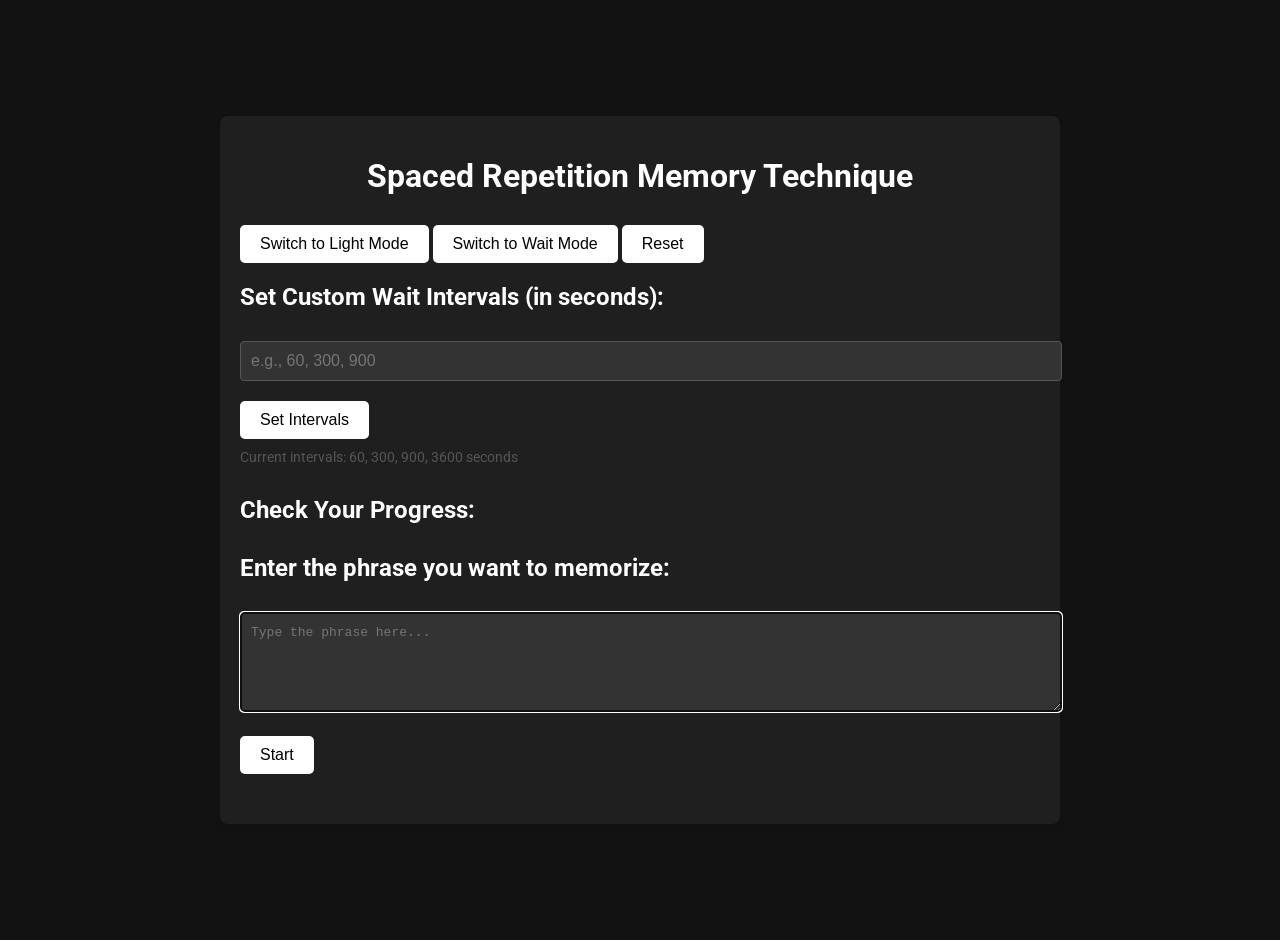
==== index.html @ c5025cfc "display the progress Add a new feature to display the progress of the sentence." ====
<!DOCTYPE html>
<html lang="en">
<head>
    <meta charset="UTF-8">
    <meta name="viewport" content="width=device-width, initial-scale=1.0">
    <title>Spaced Repetition Memory Technique</title>
    <link rel="stylesheet" href="styles.css"> <!-- Link to external CSS file -->
    <link href="https://fonts.googleapis.com/css2?family=Roboto:wght@400;500&display=swap" rel="stylesheet"> <!-- Google Font -->
</head>
<body>
    <div class="container">
        <h1>Spaced Repetition Memory Technique</h1>

        <!-- Dark Mode Toggle -->
        <button id="darkModeToggle" class="toggle-btn" onclick="toggleDarkMode()">Switch to Light Mode</button>

        <!-- Mode Toggle -->
        <button id="modeToggle" class="toggle-btn" onclick="toggleMode()">Switch to Wait Mode</button>

        <!-- Reset Button -->
        <button id="resetButton" class="action-btn" onclick="reset()">Reset</button>

        <!-- Section to set custom intervals -->
        <div id="intervalSection" class="section">
            <h2>Set Custom Wait Intervals (in seconds):</h2>
            <input type="text" id="intervalInput" placeholder="e.g., 60, 300, 900" class="input-field">
            <button onclick="setCustomIntervals()" class="action-btn">Set Intervals</button>
            <div id="currentIntervals" class="info-text">Current intervals: 60, 300, 900, 3600 seconds</div>

            <!-- Hidden content that shows on hover -->
            <div id="hiddenDisplay" class="hidden-display">
                Tip: Use shorter intervals for more frequent practice sessions, and longer intervals as you get more familiar with the material.
            </div>
        </div>
        
        <!-- Phrase-interval section with hidden display -->
        <div id="phrase-intervalSection" class="section">
            <h2>Check Your Progress:</h2>
            <div id="phraseHiddenDisplay" class="phrase-hidden-display"></div>
        </div>
        

        <!-- Section to input the phrase -->
        <div id="phraseSection" class="section">
            <h2>Enter the phrase you want to memorize:</h2>
            <!-- Changed from input to textarea for multiline support -->
            <textarea id="phraseInput" placeholder="Type the phrase here..." class="input-field" rows="4"></textarea>
            <button onclick="setPhrase()" class="action-btn">Start</button>
        </div>

        <!-- Memorization section -->
        <div id="memorySection" class="section" style="display: none;">
            <textarea id="myTextbox" oninput="checkAndClear()" placeholder="Type the phrase here..." class="input-field" rows="4"></textarea>
            <div id="counter" class="info-text">Text cleared 0 times.</div> <!-- Displays the counter -->
            <div id="timer" class="info-text">No wait mode.</div> <!-- Displays the timer -->
        </div>

        <!-- Overlay that blocks typing -->
        <div id="overlay">Waiting...</div> <!-- Displays the waiting message -->
    </div>

    <!-- Link to external JavaScript file -->
    <script src="script.js"></script>
</body>
</html>
---- styles.css ----
body {
    font-family: 'Roboto', sans-serif;
    background-color: #f4f4f9;
    color: #333;
    margin: 0;
    padding: 20px;
    display: flex;
    justify-content: center;
    align-items: center;
    min-height: 100vh;
}

.container {
    max-width: 800px;
    width: 100%;
    padding: 20px;
    background-color: #fff;
    border-radius: 8px;
    box-shadow: 0 4px 6px rgba(0, 0, 0, 0.1);
}

h1 {
    font-size: 2em;
    text-align: center;
    margin-bottom: 20px;
    color: #fff;
}

.section {
    margin-bottom: 30px;
}

.input-field {
    width: 100%;
    max-width: 100%;
    font-size: 1em;
    padding: 10px;
    margin-top: 10px;
    margin-bottom: 10px;
    border: 1px solid #ccc;
    border-radius: 4px;
    resize: vertical; /* Allow users to resize vertically */
}

/* Specific styling for textarea if needed */
textarea.input-field {
    height: auto; /* Allows the height to adjust based on content */
    line-height: 1.5; /* Improves readability */
}

.toggle-btn, .action-btn {
    background-color: #007bff;
    color: white;
    padding: 10px 20px;
    font-size: 1em;
    border: none;
    border-radius: 5px;
    cursor: pointer;
    margin-top: 10px;
    transition: background-color 0.3s;
}

.toggle-btn:hover, .action-btn:hover {
    background-color: #0056b3;
}

.info-text {
    font-size: 0.9em;
    color: #555;
    margin-top: 10px;
}

#overlay {
    position: fixed;
    top: 0;
    left: 0;
    width: 100%;
    height: 100%;
    background-color: rgba(255, 255, 255, 0.8);
    display: none;
    justify-content: center;
    align-items: center;
    font-size: 30px;
    transition: background-color 0.5s, color 0.5s;
    z-index: 10;
}

.dark-mode {
    background-color: #121212;
    color: #ffffff;
}

.dark-mode .container {
    background-color: #1f1f1f;
    color: #ffffff;
}

.dark-mode .input-field {
    background-color: #333333;
    color: #ffffff;
    border-color: #555555;
}

.dark-mode .toggle-btn, .dark-mode .action-btn {
    background-color: #ffffff;
    color: #000000;
}

.dark-mode #overlay {
    background-color: rgba(18, 18, 18, 0.8);
    color: #ffffff;
}

.hidden-display {
    display: none; /* Initially hide the element */
    margin-top: 15px;
    padding: 10px;
    background-color: #e7f3fe;
    border-left: 4px solid #007bff;
    color: #333;
    font-size: 0.9em;
    border-radius: 4px;
}

#intervalSection:hover .hidden-display {
    display: block; /* Show on hover */
}

.phrase-hidden-display {
    display: none; /* Initially hide the element */
    margin-top: 15px;
    padding: 10px;
    background-color: #e7f3fe;
    border-left: 4px solid #007bff;
    color: #333;
    font-size: 0.9em;
    border-radius: 4px;
}

#phrase-intervalSection:hover .phrase-hidden-display {
    display: block; /* Show on hover */
}
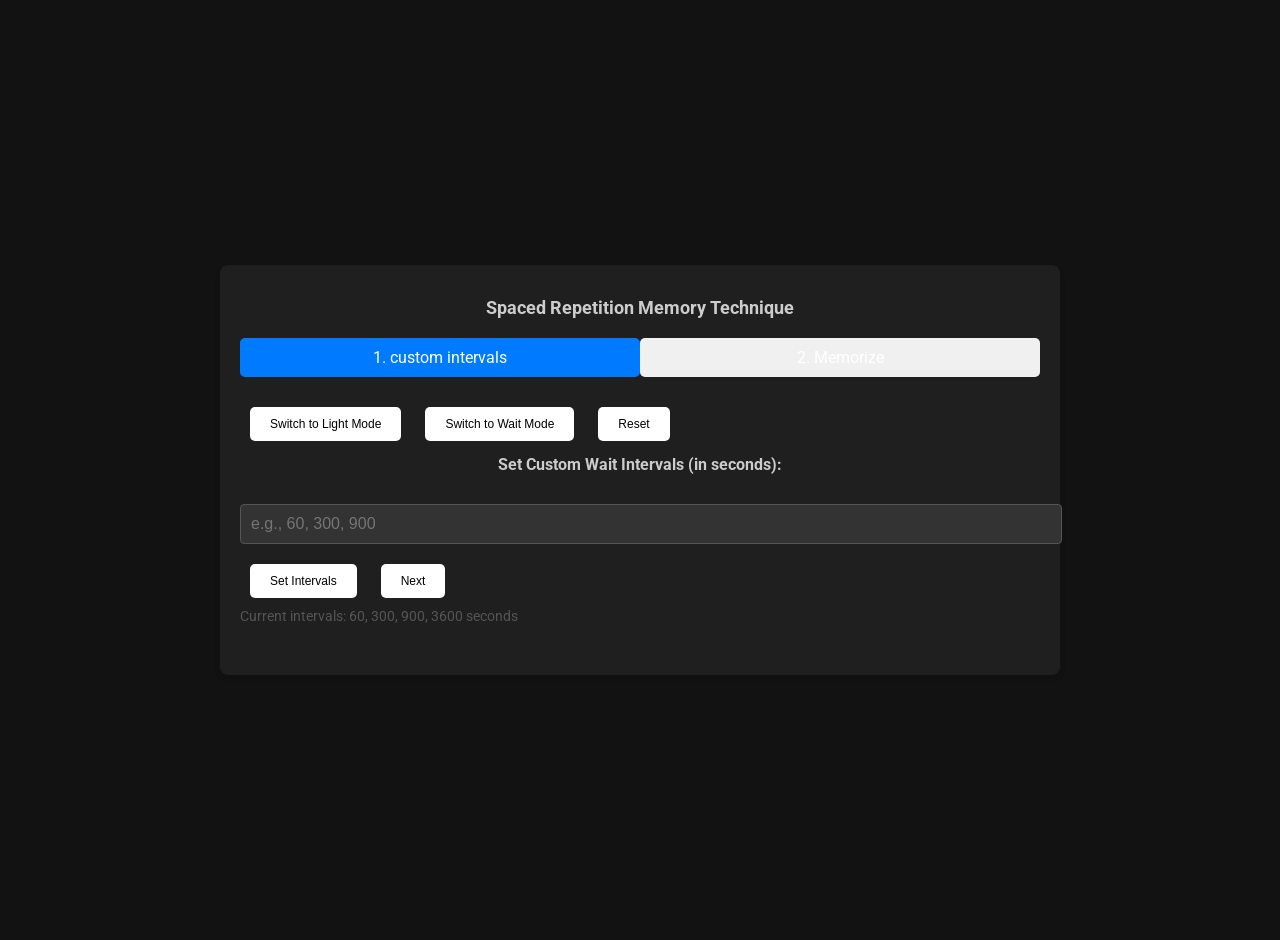
==== commit 924eb0a1: "improve thml improve usefull" ====
--- a/index.html
+++ b/index.html
@@ -11,6 +11,12 @@
     <div class="container">
         <h1>Spaced Repetition Memory Technique</h1>
 
+        <!-- Stepper Control -->
+        <div class="stepper">
+            <div class="step active" id="step1">1. custom intervals</div>
+            <div class="step" id="step2">2. Memorize</div>
+        </div>
+        
         <!-- Dark Mode Toggle -->
         <button id="darkModeToggle" class="toggle-btn" onclick="toggleDarkMode()">Switch to Light Mode</button>
 
@@ -20,43 +26,45 @@
         <!-- Reset Button -->
         <button id="resetButton" class="action-btn" onclick="reset()">Reset</button>
 
-        <!-- Section to set custom intervals -->
-        <div id="intervalSection" class="section">
-            <h2>Set Custom Wait Intervals (in seconds):</h2>
-            <input type="text" id="intervalInput" placeholder="e.g., 60, 300, 900" class="input-field">
-            <button onclick="setCustomIntervals()" class="action-btn">Set Intervals</button>
-            <div id="currentIntervals" class="info-text">Current intervals: 60, 300, 900, 3600 seconds</div>
 
-            <!-- Hidden content that shows on hover -->
-            <div id="hiddenDisplay" class="hidden-display">
-                Tip: Use shorter intervals for more frequent practice sessions, and longer intervals as you get more familiar with the material.
+        <!-- Step 1: Set Phrase -->
+        <div id="step1Content" class="step-content">
+            <!-- Section to set custom intervals -->
+            <div id="intervalSection" class="section">
+                <h2>Set Custom Wait Intervals (in seconds):</h2>
+                <input type="text" id="intervalInput" placeholder="e.g., 60, 300, 900" class="input-field">
+                <button onclick="setCustomIntervals()" class="action-btn">Set Intervals</button>
+                <button onclick="goToStep(2)" class="action-btn">Next</button>
+                <div id="currentIntervals" class="info-text">Current intervals: 60, 300, 900, 3600 seconds</div>
             </div>
+           
         </div>
-        
-        <!-- Phrase-interval section with hidden display -->
-        <div id="phrase-intervalSection" class="section">
-            <h2>Check Your Progress:</h2>
-            <div id="phraseHiddenDisplay" class="phrase-hidden-display"></div>
+        <!-- Step 2: Memorization -->
+        <div id="step2Content" class="step-content" style="display: none;">
+            <!-- Phrase-interval section with hidden display -->
+            <div id="phrase-intervalSection" class="section">
+                <h2>Check Your Progress:</h2>
+                <div id="phraseHiddenDisplay" class="phrase-hidden-display"></div>
+            </div>
+            <!-- Section to input the phrase -->
+            <div id="phraseSection" class="section">
+                <h2>Enter the phrase you want to memorize:</h2>
+                <!-- Changed from input to textarea for multiline support -->
+                <textarea id="phraseInput" placeholder="Type the phrase here..." class="input-field" rows="4"></textarea>
+                <button onclick="setPhrase()" class="action-btn">Start</button>
+                <button onclick="goToStep(1)" class="action-btn">Back</button>
+            </div>
+
+            <!-- Memorization section -->
+            <div id="memorySection" class="section" style="display: none;">
+                <div id="clock" class="info-text">Time: 00:00</div> <!-- Clock display -->
+                <textarea id="myTextbox" oninput="checkAndHighlight()" placeholder="Type the phrase here..." class="input-field" rows="8"></textarea>
+                <div id="counter" class="info-text">Text cleared 0 times.</div> <!-- Displays the counter -->
+                <div id="timer" class="info-text">No wait mode.</div> <!-- Displays the timer -->
+            </div>
+            <!-- Overlay that blocks typing -->
+            <div id="overlay">Waiting...</div> <!-- Displays the waiting message -->
         </div>
-        
-
-        <!-- Section to input the phrase -->
-        <div id="phraseSection" class="section">
-            <h2>Enter the phrase you want to memorize:</h2>
-            <!-- Changed from input to textarea for multiline support -->
-            <textarea id="phraseInput" placeholder="Type the phrase here..." class="input-field" rows="4"></textarea>
-            <button onclick="setPhrase()" class="action-btn">Start</button>
-        </div>
-
-        <!-- Memorization section -->
-        <div id="memorySection" class="section" style="display: none;">
-            <textarea id="myTextbox" oninput="checkAndClear()" placeholder="Type the phrase here..." class="input-field" rows="4"></textarea>
-            <div id="counter" class="info-text">Text cleared 0 times.</div> <!-- Displays the counter -->
-            <div id="timer" class="info-text">No wait mode.</div> <!-- Displays the timer -->
-        </div>
-
-        <!-- Overlay that blocks typing -->
-        <div id="overlay">Waiting...</div> <!-- Displays the waiting message -->
     </div>
 
     <!-- Link to external JavaScript file -->
--- a/styles.css
+++ b/styles.css
@@ -20,12 +20,18 @@
 }
 
 h1 {
-    font-size: 2em;
+    font-size: 18px;
     text-align: center;
     margin-bottom: 20px;
-    color: #fff;
+    color: #ccc;
 }
 
+h2 {
+    font-size: 16px;
+    text-align: center;
+    margin-bottom: 20px;
+    color: #ccc;
+}
 .section {
     margin-bottom: 30px;
 }
@@ -33,30 +39,26 @@
 .input-field {
     width: 100%;
     max-width: 100%;
+    height: 80%;
     font-size: 1em;
     padding: 10px;
     margin-top: 10px;
     margin-bottom: 10px;
     border: 1px solid #ccc;
     border-radius: 4px;
-    resize: vertical; /* Allow users to resize vertically */
-}
-
-/* Specific styling for textarea if needed */
-textarea.input-field {
-    height: auto; /* Allows the height to adjust based on content */
-    line-height: 1.5; /* Improves readability */
 }
 
 .toggle-btn, .action-btn {
     background-color: #007bff;
     color: white;
     padding: 10px 20px;
-    font-size: 1em;
+    font-size: 12px;
     border: none;
     border-radius: 5px;
     cursor: pointer;
     margin-top: 10px;
+    margin-left: 10px;
+    margin-right: 10px;
     transition: background-color 0.3s;
 }
 
@@ -139,4 +141,26 @@
 
 #phrase-intervalSection:hover .phrase-hidden-display {
     display: block; /* Show on hover */
-}+}
+
+.stepper {
+    display: flex;
+    justify-content: space-between;
+    margin-bottom: 20px;
+}
+
+.step {
+    width: 100%;
+    padding: 10px;
+    text-align: center;
+    background-color: #f0f0f0;
+    border-radius: 5px;
+    cursor: pointer;
+    transition: background-color 0.3s;
+}
+
+.step.active {
+    background-color: #007bff;
+    color: white;
+}
+
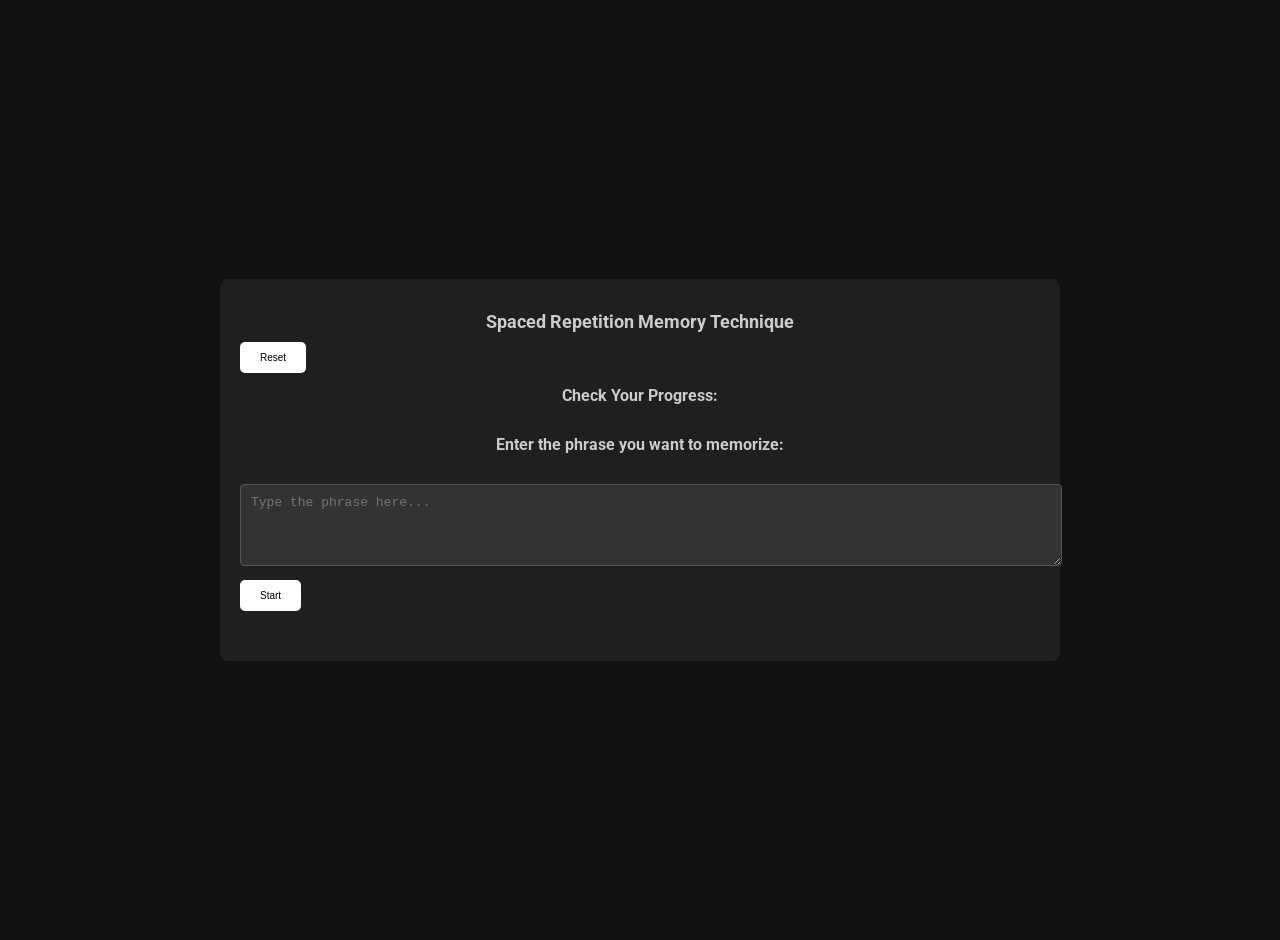
==== commit 307c9d28: "change ui fix ui." ====
--- a/index.html
+++ b/index.html
@@ -10,37 +10,11 @@
 <body>
     <div class="container">
         <h1>Spaced Repetition Memory Technique</h1>
-
-        <!-- Stepper Control -->
-        <div class="stepper">
-            <div class="step active" id="step1">1. custom intervals</div>
-            <div class="step" id="step2">2. Memorize</div>
-        </div>
-        
-        <!-- Dark Mode Toggle -->
-        <button id="darkModeToggle" class="toggle-btn" onclick="toggleDarkMode()">Switch to Light Mode</button>
-
-        <!-- Mode Toggle -->
-        <button id="modeToggle" class="toggle-btn" onclick="toggleMode()">Switch to Wait Mode</button>
-
         <!-- Reset Button -->
         <button id="resetButton" class="action-btn" onclick="reset()">Reset</button>
 
-
-        <!-- Step 1: Set Phrase -->
-        <div id="step1Content" class="step-content">
-            <!-- Section to set custom intervals -->
-            <div id="intervalSection" class="section">
-                <h2>Set Custom Wait Intervals (in seconds):</h2>
-                <input type="text" id="intervalInput" placeholder="e.g., 60, 300, 900" class="input-field">
-                <button onclick="setCustomIntervals()" class="action-btn">Set Intervals</button>
-                <button onclick="goToStep(2)" class="action-btn">Next</button>
-                <div id="currentIntervals" class="info-text">Current intervals: 60, 300, 900, 3600 seconds</div>
-            </div>
-           
-        </div>
         <!-- Step 2: Memorization -->
-        <div id="step2Content" class="step-content" style="display: none;">
+        <div id="step2Content" class="step-content" style="display: block;">
             <!-- Phrase-interval section with hidden display -->
             <div id="phrase-intervalSection" class="section">
                 <h2>Check Your Progress:</h2>
@@ -52,7 +26,6 @@
                 <!-- Changed from input to textarea for multiline support -->
                 <textarea id="phraseInput" placeholder="Type the phrase here..." class="input-field" rows="4"></textarea>
                 <button onclick="setPhrase()" class="action-btn">Start</button>
-                <button onclick="goToStep(1)" class="action-btn">Back</button>
             </div>
 
             <!-- Memorization section -->
--- a/styles.css
+++ b/styles.css
@@ -22,7 +22,7 @@
 h1 {
     font-size: 18px;
     text-align: center;
-    margin-bottom: 20px;
+    margin-bottom: 10px;
     color: #ccc;
 }
 
@@ -39,7 +39,7 @@
 .input-field {
     width: 100%;
     max-width: 100%;
-    height: 80%;
+    height: 100%;
     font-size: 1em;
     padding: 10px;
     margin-top: 10px;
@@ -52,13 +52,10 @@
     background-color: #007bff;
     color: white;
     padding: 10px 20px;
-    font-size: 12px;
+    font-size: 10px;
     border: none;
     border-radius: 5px;
     cursor: pointer;
-    margin-top: 10px;
-    margin-left: 10px;
-    margin-right: 10px;
     transition: background-color 0.3s;
 }
 
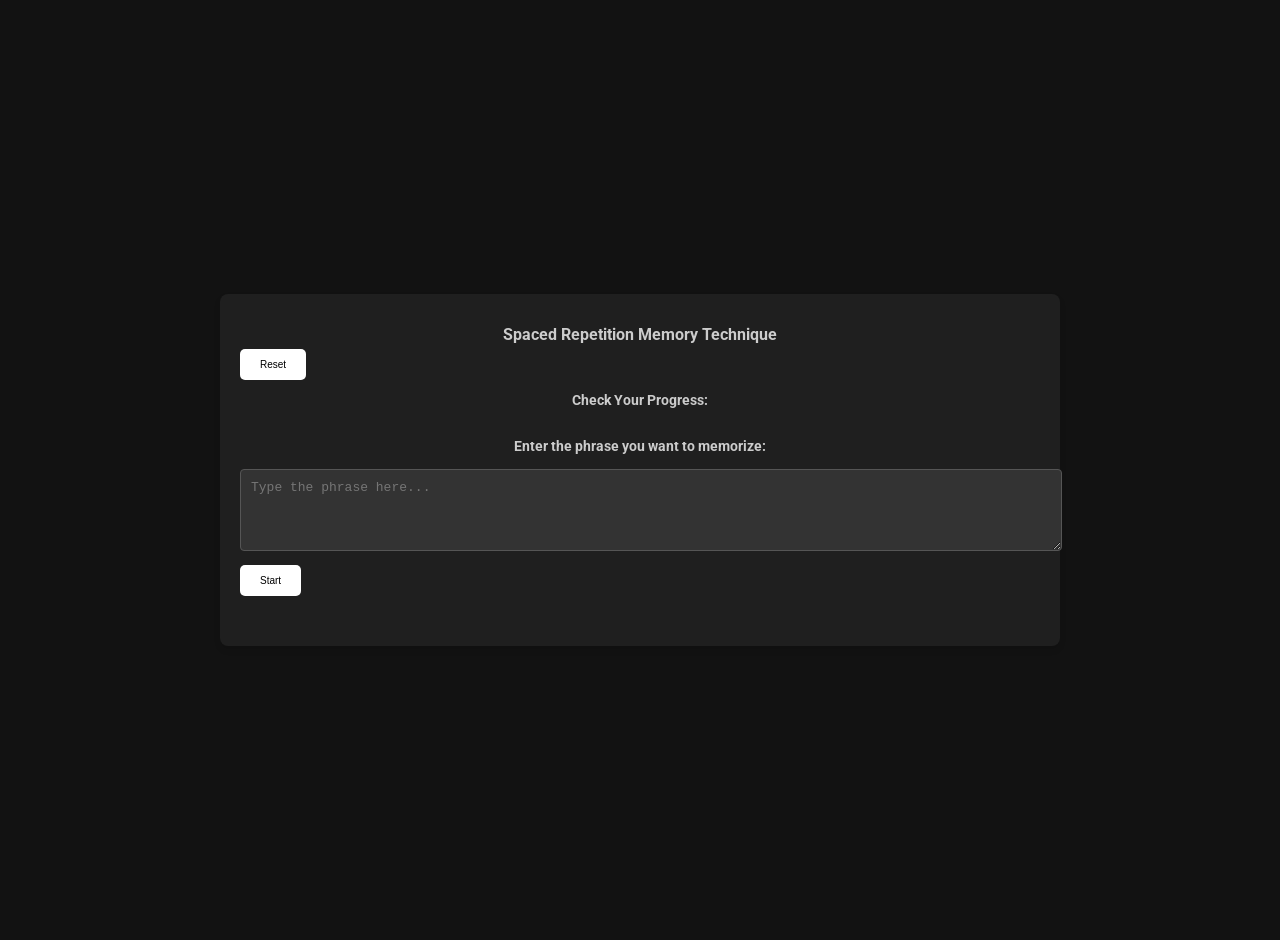
==== commit acfb354f: "fix ui" ====
--- a/index.html
+++ b/index.html
@@ -12,7 +12,6 @@
         <h1>Spaced Repetition Memory Technique</h1>
         <!-- Reset Button -->
         <button id="resetButton" class="action-btn" onclick="reset()">Reset</button>
-
         <!-- Step 2: Memorization -->
         <div id="step2Content" class="step-content" style="display: block;">
             <!-- Phrase-interval section with hidden display -->
@@ -27,7 +26,6 @@
                 <textarea id="phraseInput" placeholder="Type the phrase here..." class="input-field" rows="4"></textarea>
                 <button onclick="setPhrase()" class="action-btn">Start</button>
             </div>
-
             <!-- Memorization section -->
             <div id="memorySection" class="section" style="display: none;">
                 <div id="clock" class="info-text">Time: 00:00</div> <!-- Clock display -->
--- a/styles.css
+++ b/styles.css
@@ -17,71 +17,6 @@
     background-color: #fff;
     border-radius: 8px;
     box-shadow: 0 4px 6px rgba(0, 0, 0, 0.1);
-}
-
-h1 {
-    font-size: 18px;
-    text-align: center;
-    margin-bottom: 10px;
-    color: #ccc;
-}
-
-h2 {
-    font-size: 16px;
-    text-align: center;
-    margin-bottom: 20px;
-    color: #ccc;
-}
-.section {
-    margin-bottom: 30px;
-}
-
-.input-field {
-    width: 100%;
-    max-width: 100%;
-    height: 100%;
-    font-size: 1em;
-    padding: 10px;
-    margin-top: 10px;
-    margin-bottom: 10px;
-    border: 1px solid #ccc;
-    border-radius: 4px;
-}
-
-.toggle-btn, .action-btn {
-    background-color: #007bff;
-    color: white;
-    padding: 10px 20px;
-    font-size: 10px;
-    border: none;
-    border-radius: 5px;
-    cursor: pointer;
-    transition: background-color 0.3s;
-}
-
-.toggle-btn:hover, .action-btn:hover {
-    background-color: #0056b3;
-}
-
-.info-text {
-    font-size: 0.9em;
-    color: #555;
-    margin-top: 10px;
-}
-
-#overlay {
-    position: fixed;
-    top: 0;
-    left: 0;
-    width: 100%;
-    height: 100%;
-    background-color: rgba(255, 255, 255, 0.8);
-    display: none;
-    justify-content: center;
-    align-items: center;
-    font-size: 30px;
-    transition: background-color 0.5s, color 0.5s;
-    z-index: 10;
 }
 
 .dark-mode {
@@ -110,6 +45,20 @@
     color: #ffffff;
 }
 
+h1 {
+    font-size: 16px;
+    text-align: center;
+    margin-bottom: 5px;
+    color: #ccc;
+}
+
+h2 {
+    font-size: 14px;
+    text-align: center;
+    margin-bottom: 5px;
+    color: #ccc;
+}
+
 .hidden-display {
     display: none; /* Initially hide the element */
     margin-top: 15px;
@@ -119,6 +68,60 @@
     color: #333;
     font-size: 0.9em;
     border-radius: 4px;
+}
+
+.input-field {
+    width: 100%;
+    max-width: 100%;
+    height: 100%;
+    font-size: 1em;
+    padding: 10px;
+    margin-top: 10px;
+    margin-bottom: 10px;
+    border: 1px solid #ccc;
+    border-radius: 4px;
+}
+
+.info-text {
+    font-size: 0.9em;
+    color: #555;
+    margin-top: 10px;
+}
+
+.section {
+    margin-bottom: 30px;
+}
+
+.toggle-btn, .action-btn {
+    background-color: #007bff;
+    color: white;
+    padding: 10px 20px;
+    font-size: 10px;
+    border: none;
+    border-radius: 5px;
+    cursor: pointer;
+    transition: background-color 0.3s;
+}
+
+.toggle-btn:hover, .action-btn:hover {
+    background-color: #0056b3;
+}
+
+
+
+#overlay {
+    position: fixed;
+    top: 0;
+    left: 0;
+    width: 100%;
+    height: 100%;
+    background-color: rgba(255, 255, 255, 0.8);
+    display: none;
+    justify-content: center;
+    align-items: center;
+    font-size: 30px;
+    transition: background-color 0.5s, color 0.5s;
+    z-index: 10;
 }
 
 #intervalSection:hover .hidden-display {
@@ -159,5 +162,4 @@
 .step.active {
     background-color: #007bff;
     color: white;
-}
-
+}
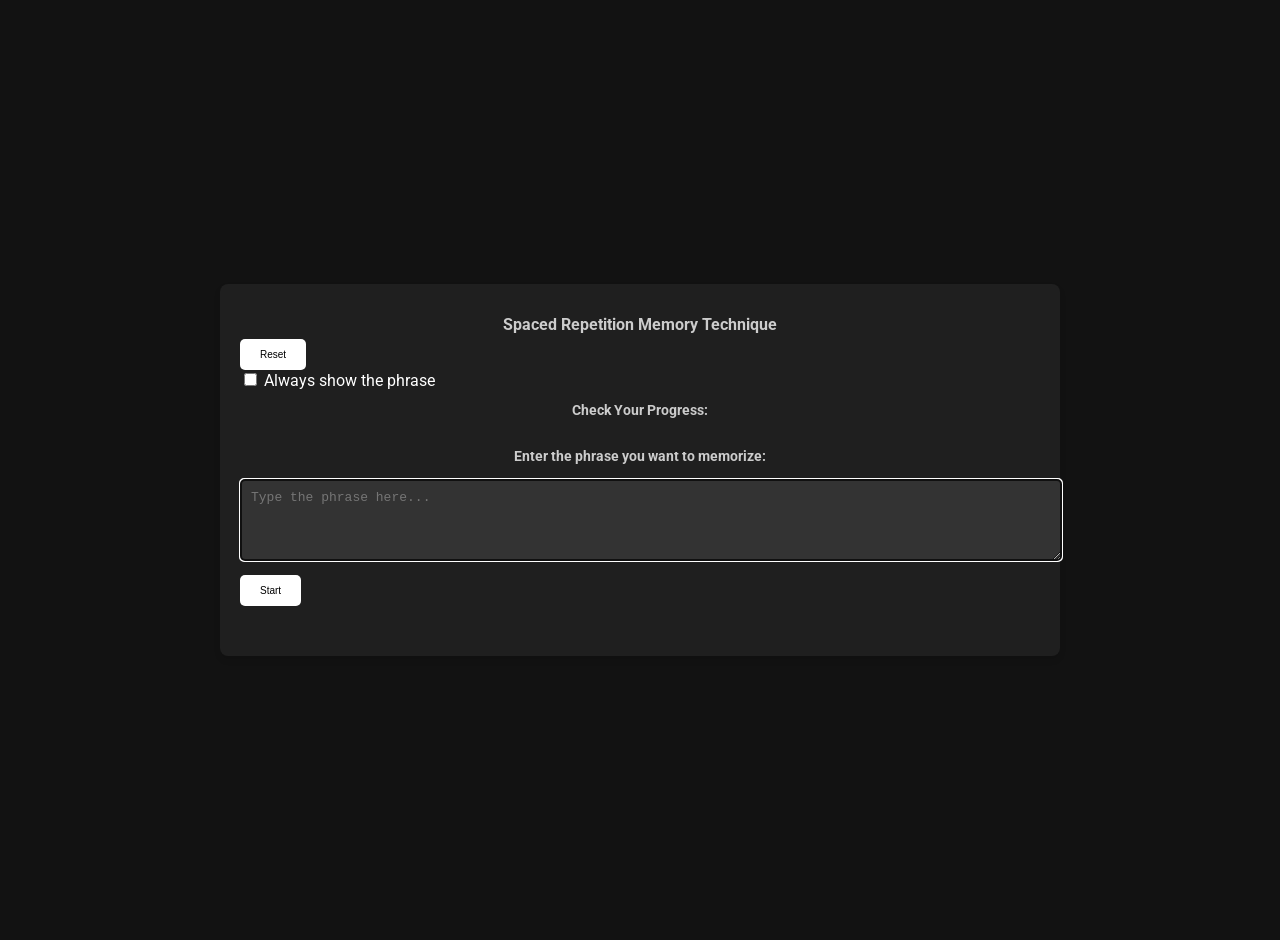
==== commit 2f4aa489: "Code. Delete code." ====
--- a/index.html
+++ b/index.html
@@ -4,41 +4,52 @@
     <meta charset="UTF-8">
     <meta name="viewport" content="width=device-width, initial-scale=1.0">
     <title>Spaced Repetition Memory Technique</title>
-    <link rel="stylesheet" href="styles.css"> <!-- Link to external CSS file -->
+    <link rel="stylesheet" href="styles.css"> <!-- External CSS -->
     <link href="https://fonts.googleapis.com/css2?family=Roboto:wght@400;500&display=swap" rel="stylesheet"> <!-- Google Font -->
 </head>
 <body>
     <div class="container">
         <h1>Spaced Repetition Memory Technique</h1>
+        
         <!-- Reset Button -->
         <button id="resetButton" class="action-btn" onclick="reset()">Reset</button>
-        <!-- Step 2: Memorization -->
-        <div id="step2Content" class="step-content" style="display: block;">
+        
+        <!-- Memorization Section -->
+        <div id="step2Content" class="step-content">
+            <!-- New Checkbox to control phrase visibility -->
+            <label>
+                <input type="checkbox" id="showPhraseCheckbox" onclick="togglePhraseVisibility()">
+                Always show the phrase
+            </label>
+            
             <!-- Phrase-interval section with hidden display -->
             <div id="phrase-intervalSection" class="section">
                 <h2>Check Your Progress:</h2>
                 <div id="phraseHiddenDisplay" class="phrase-hidden-display"></div>
             </div>
+
             <!-- Section to input the phrase -->
             <div id="phraseSection" class="section">
                 <h2>Enter the phrase you want to memorize:</h2>
-                <!-- Changed from input to textarea for multiline support -->
                 <textarea id="phraseInput" placeholder="Type the phrase here..." class="input-field" rows="4"></textarea>
                 <button onclick="setPhrase()" class="action-btn">Start</button>
             </div>
+
             <!-- Memorization section -->
             <div id="memorySection" class="section" style="display: none;">
                 <div id="clock" class="info-text">Time: 00:00</div> <!-- Clock display -->
                 <textarea id="myTextbox" oninput="checkAndHighlight()" placeholder="Type the phrase here..." class="input-field" rows="8"></textarea>
-                <div id="counter" class="info-text">Text cleared 0 times.</div> <!-- Displays the counter -->
-                <div id="timer" class="info-text">No wait mode.</div> <!-- Displays the timer -->
+                <div id="memoryOptions" class="memory-options"></div> <!-- Memory options container -->
+                <div id="counter" class="info-text">Text cleared 0 times.</div> <!-- Clear counter -->
+                <div id="timer" class="info-text">No wait mode.</div> <!-- Timer display -->
             </div>
-            <!-- Overlay that blocks typing -->
-            <div id="overlay">Waiting...</div> <!-- Displays the waiting message -->
+
+            <!-- Overlay that blocks typing during the wait mode -->
+            <div id="overlay" style="display: none;">Waiting...</div> <!-- Waiting message -->
         </div>
     </div>
 
-    <!-- Link to external JavaScript file -->
+    <!-- External JavaScript file -->
     <script src="script.js"></script>
 </body>
 </html>
--- a/styles.css
+++ b/styles.css
@@ -162,4 +162,41 @@
 .step.active {
     background-color: #007bff;
     color: white;
+}
+
+.memory-options {
+    display: flex;
+    justify-content: space-around;
+    margin-top: 15px;
+}
+
+.memory-options button {
+    padding: 10px;
+    font-size: 14px;
+    margin: 5px;
+    border-radius: 5px;
+    cursor: pointer;
+    background-color: #f0f0f0;
+    border: 1px solid #ccc;
+    transition: background-color 0.3s;
+}
+
+.memory-options button:hover {
+    background-color: #ddd;
+}
+
+.phrase-hidden-display {
+    display: none; /* Initially hide the element */
+    margin-top: 15px;
+    padding: 10px;
+    background-color: #e7f3fe;
+    border-left: 4px solid #007bff;
+    color: #333;
+    font-size: 0.9em;
+    border-radius: 4px;
+}
+
+/* Hover to show */
+#phrase-intervalSection:hover .phrase-hidden-display {
+    display: block;
 }
